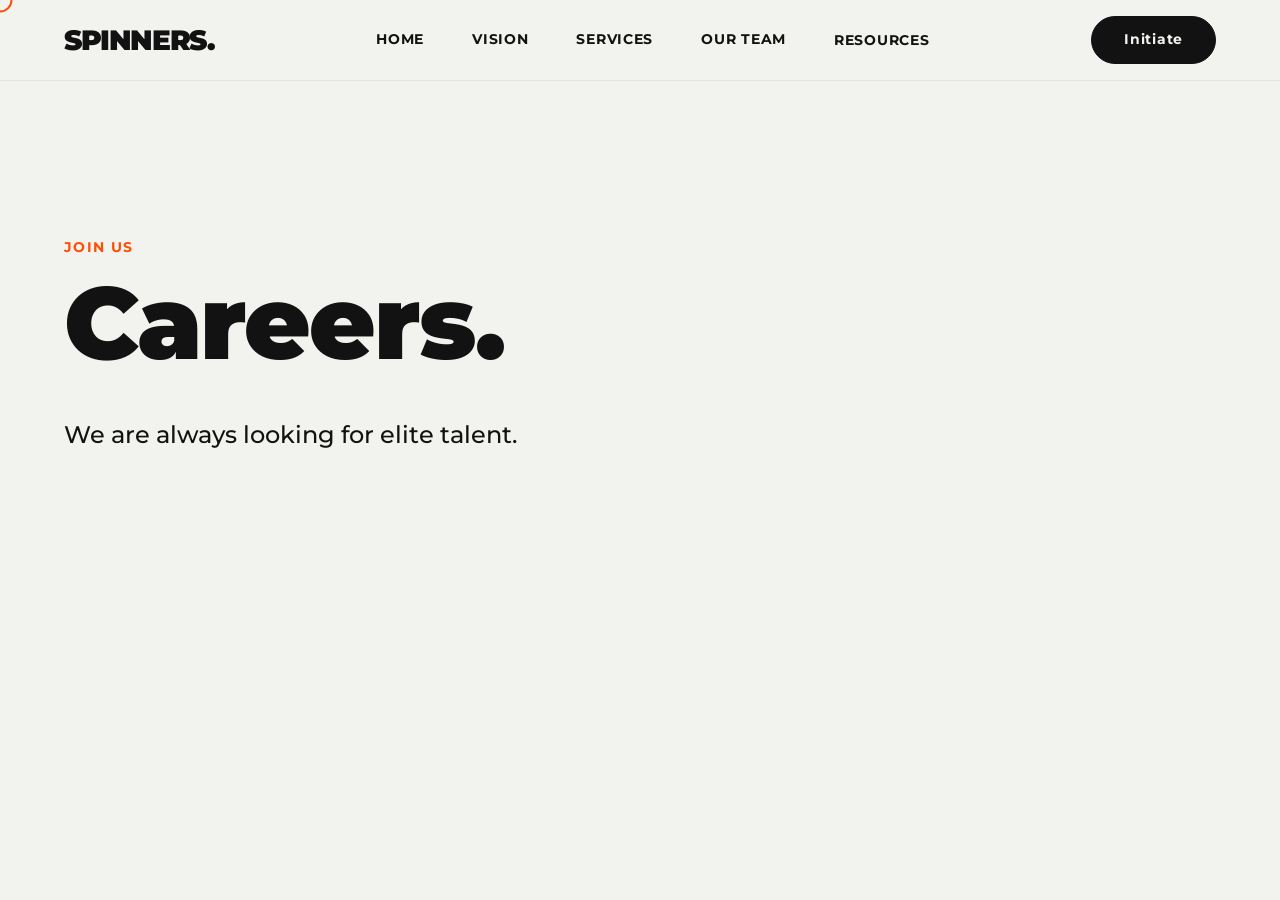
==== careers.html @ 2cc2b415 "First Commit" ====
﻿<!DOCTYPE html>
<html lang="en">
<head>
    <meta charset="UTF-8">
    <meta name="viewport" content="width=device-width, initial-scale=1.0">
    <title>Careers | Spinners</title>
    <link href="https://fonts.googleapis.com/css2?family=Montserrat:wght@500;700;800;900&display=swap" rel="stylesheet">
    <link rel="icon" type="image/svg+xml" href="favicon2.svg">
    <link rel="stylesheet" href="style.css">
</head>
<body>
    <div class="custom-cursor" id="custom-cursor"></div>
    <nav id="navbar">
        <div class="container nav-content">
            <a href="index.html" class="logo">Spinners.</a>
            <div class="nav-links">
                <a href="index.html">Home</a>
                <a href="index.html#vision">Vision</a>
                <a href="index.html#services">Services</a>
                <a href="index.html#team">Our Team</a>
                <div class="dropdown">
                    <a>Resources</a>
                    <div class="dropdown-menu">
                        <a href="journal.html">Journal</a>
                        <a href="careers.html">Careers</a>
                        <a href="gallery.html">Agency Gallery</a>
                    </div>
                </div>
            </div>
            <div class="nav-actions" style="display: flex; align-items: center; gap: 1.5rem;">
                <a href="index.html#contact" class="btn-editorial btn-solid" style="padding: 0.75rem 2rem; font-size: 0.9rem;">Initiate</a>
                <div class="menu-toggle" id="mobile-menu">â˜°</div>
            </div>
        </div>
    </nav>
    <main>
        <section class="hero container" style="min-height: 50vh; justify-content: flex-end;">
            <div class="hero-grid" style="grid-template-columns: 1fr;">
                <div>
                    <span class="label-text">Join Us</span>
                    <h1 class="huge-title">Careers.</h1>
                    <p class="lead" style="margin-top: 3rem;">We are always looking for elite talent.</p>
                </div>
            </div>
        </section>
    </main>
    <script src="main.js"></script>
</body>
</html>
---- style.css ----
:root {
    --bg-color: #f2f2ee;
    --text-primary: #121212;
    --text-secondary: #5a5a57;
    --accent: #ff4e00;
    --border: #121212; 
    --font-main: 'Montserrat', -apple-system, sans-serif;
    --transition: all 0.5s cubic-bezier(0.19, 1, 0.22, 1);
}

* {
    margin: 0;
    padding: 0;
    box-sizing: border-box;
    -webkit-font-smoothing: antialiased;
    cursor: none; /* Custom cursor override */
}

/* Custom Cursor */
.custom-cursor {
    width: 25px;
    height: 25px;
    border: 2px solid var(--accent);
    border-radius: 50%;
    position: fixed;
    pointer-events: none;
    z-index: 10000;
    transform: translate(-50%, -50%);
    transition: width 0.2s, height 0.2s, background-color 0.2s;
}

.custom-cursor.hovering {
    width: 60px;
    height: 60px;
    background-color: rgba(255, 78, 0, 0.2);
    border-color: transparent;
}

html {
    scroll-behavior: smooth;
    font-size: 16px;
}

body {
    background-color: var(--bg-color);
    color: var(--text-primary);
    font-family: var(--font-main);
    line-height: 1.5;
    overflow-x: hidden;
}

/* Base Clean Layout */
.container {
    max-width: 1440px;
    margin: 0 auto;
    padding: 0 4rem;
}

section {
    padding: 10rem 0;
}

/* Alternating Section Backgrounds */
.section-white {
    background-color: #ffffff;
}

.section-offwhite {
    background-color: var(--bg-color);
}

/* Typography Scale */
h1, h2, h3, h4, h5, h6 {
    font-weight: 900;
    letter-spacing: -0.02em;
    color: var(--text-primary);
}

.huge-title {
    font-size: clamp(4rem, 8vw, 7rem);
    line-height: 0.95;
    margin-bottom: 2rem;
}

.section-title {
    font-size: clamp(3rem, 5vw, 4.5rem);
    line-height: 1.05;
    margin-bottom: 2rem;
}

.label-text {
    font-size: 0.85rem;
    font-weight: 700;
    text-transform: uppercase;
    letter-spacing: 0.1em;
    color: var(--accent);
    display: block;
    margin-bottom: 1rem;
}

p.lead {
    font-size: 1.5rem;
    font-weight: 500;
    line-height: 1.3;
    max-width: 600px;
}

/* Navigation */
nav {
    position: fixed;
    top: 0;
    width: 100%;
    z-index: 1000;
    background: var(--bg-color);
    box-shadow: 0 1px 0 rgba(0,0,0,0.05);
    transition: var(--transition);
}

.nav-content {
    display: flex;
    justify-content: space-between;
    align-items: center;
    height: 80px;
}

.logo {
    font-size: 1.75rem;
    font-weight: 900;
    letter-spacing: -0.05em;
    color: var(--text-primary);
    text-decoration: none;
    text-transform: uppercase;
}

.nav-links {
    display: flex;
    gap: 3rem;
    align-items: center;
}

.nav-links > div {
    position: relative;
}

.nav-links a {
    color: var(--text-primary);
    text-decoration: none;
    font-size: 0.9rem;
    font-weight: 700;
    text-transform: uppercase;
    letter-spacing: 0.05em;
    transition: var(--transition);
    cursor: pointer;
}

/* Dropdown styling */
.dropdown {
    position: relative;
}

.dropdown-menu {
    position: absolute;
    top: 100%;
    left: 0;
    background: var(--bg-color);
    border: 1px solid rgba(0,0,0,0.05);
    border-top: none;
    min-width: 200px;
    display: flex;
    flex-direction: column;
    opacity: 0;
    pointer-events: none;
    transform: translateY(-10px);
    transition: var(--transition);
    box-shadow: 0 10px 30px rgba(0,0,0,0.05);
}

.dropdown:hover .dropdown-menu {
    opacity: 1;
    pointer-events: auto;
    transform: translateY(0);
}

.dropdown-menu a {
    padding: 1rem 1.5rem;
    border-bottom: 1px solid rgba(0,0,0,0.05);
    text-transform: none;
    font-size: 0.95rem;
}

.dropdown-menu a:last-child {
    border-bottom: none;
}

.dropdown-menu a:hover {
    background: var(--text-primary);
    color: var(--bg-color);
}

.nav-links a:hover {
    color: var(--accent);
}

/* Mobile Menu Toggle */
.menu-toggle {
    display: none;
    font-size: 2rem;
    cursor: pointer;
    font-weight: 700;
}

/* Magnetic Button (Clean Style) */
.btn-editorial {
    display: inline-flex;
    align-items: center;
    justify-content: center;
    padding: 1.25rem 2.5rem;
    background: var(--bg-color);
    color: var(--text-primary);
    border: 1px solid var(--border);
    border-radius: 50px;
    font-weight: 700;
    font-size: 1rem;
    text-decoration: none;
    letter-spacing: 0.05em;
    transition: background 0.3s, color 0.3s, transform 0.2s cubic-bezier(0.25, 0.46, 0.45, 0.94);
    position: relative;
    z-index: 10;
}

.btn-editorial:hover {
    background: var(--accent);
    color: white;
    border-color: var(--accent);
}

.btn-solid {
    background: var(--text-primary);
    color: var(--bg-color);
}

/* Hero Asymmetrical */
.hero {
    min-height: 100vh;
    padding-top: 120px;
    display: flex;
    flex-direction: column;
    justify-content: center;
}

.hero-grid {
    display: grid;
    grid-template-columns: 2fr 1fr;
    gap: 4rem;
    align-items: end;
}

.hero-image-block {
    width: 100%;
    height: 60vh;
    background: var(--text-primary);
    position: relative;
    overflow: hidden;
}

.hero-image-block img {
    width: 100%;
    height: 100%;
    object-fit: cover;
    filter: grayscale(100%);
    opacity: 0.8;
}

/* Capabilities (Row Style) */
.capabilities-list {
    display: flex;
    flex-direction: column;
    gap: 3rem;
}

.capability-row {
    display: grid;
    grid-template-columns: 1fr 2fr;
    gap: 2rem;
    padding-top: 3rem;
    border-top: 1px solid rgba(0,0,0,0.1);
    align-items: flex-start;
}

.capability-row h3 {
    font-size: 2rem;
    margin-bottom: 0.5rem;
}

.capability-row span.label-text {
    font-size: 1.5rem;
    color: var(--accent);
    margin-bottom: 1rem;
}

.capability-row p {
    font-size: 1.25rem;
    color: var(--text-secondary);
    line-height: 1.6;
}

/* Minds Behind Code (New layout) */
.metrics-stack {
    display: flex;
    flex-direction: column;
    gap: 3rem;
    margin-top: 4rem;
}

.metric-row {
    display: flex;
    justify-content: space-between;
    align-items: center;
    padding-bottom: 2rem;
    border-bottom: 1px solid rgba(0,0,0,0.1);
}

.metric-number {
    font-size: clamp(3rem, 10vw, 8rem);
    font-weight: 900;
    color: var(--accent);
    line-height: 1;
    letter-spacing: -0.04em;
}

.metric-label {
    font-weight: 700;
    font-size: 1.5rem;
    text-transform: uppercase;
}

/* Founders / Team Section */
.team-grid {
    display: grid;
    grid-template-columns: repeat(3, 1fr);
    gap: 3rem;
    margin-top: 4rem;
}

.team-card img {
    width: 100%;
    aspect-ratio: 4/5;
    object-fit: cover;
    border-radius: 20px;
    margin-bottom: 1.5rem;
    filter: grayscale(100%);
    transition: var(--transition);
}

.team-card:hover img {
    filter: grayscale(0%);
}

.team-card h3 {
    font-size: 1.5rem;
    margin-bottom: 0.25rem;
}

.team-card p {
    color: var(--accent);
    font-weight: 700;
    text-transform: uppercase;
    font-size: 0.85rem;
    letter-spacing: 0.05em;
}

/* Resources Split */
.resource-grid {
    display: grid;
    grid-template-columns: 1fr 1fr 1fr;
    gap: 3rem;
    margin-top: 4rem;
}

.resource-card {
    background: #fff;
    border-radius: 20px;
    overflow: hidden;
    box-shadow: 0 20px 40px rgba(0,0,0,0.03);
    display: flex;
    flex-direction: column;
    transition: var(--transition);
}

.resource-card:hover {
    transform: translateY(-5px);
    box-shadow: 0 30px 60px rgba(0,0,0,0.08);
}

.resource-card img {
    width: 100%;
    aspect-ratio: 16/9;
    object-fit: cover;
}

.resource-card:hover img {
    filter: grayscale(0%);
}

.resource-card-content {
    padding: 2rem;
}

.resource-card h3 {
    font-size: 1.5rem;
    margin-bottom: 1rem;
}

/* Marquee */
.marquee-container {
    overflow: hidden;
    padding: 3rem 0;
    background: #fff;
    color: var(--text-primary);
}

.marquee-content {
    display: flex;
    white-space: nowrap;
    animation: marquee 20s linear infinite;
    gap: 4rem;
}

.marquee-item {
    font-size: 2rem;
    font-weight: 900;
    text-transform: uppercase;
    letter-spacing: 0.05em;
    display: flex;
    align-items: center;
    gap: 4rem;
}

.marquee-item::after {
    content: '';
    display: inline-block;
    width: 20px;
    height: 20px;
    background-color: var(--accent);
    border-radius: 50%;
}

@keyframes marquee {
    from { transform: translateX(0); }
    to { transform: translateX(-50%); }
}

/* Footer */
footer {
    padding: 8rem 0;
    background: var(--text-primary);
    color: #fff;
}

.footer-grid {
    display: grid;
    grid-template-columns: 2fr 1fr 1fr 1fr;
    gap: 4rem;
}

.footer-link {
    display: block;
    color: rgba(255,255,255,0.7);
    text-decoration: none;
    font-weight: 500;
    margin-bottom: 1rem;
    transition: color 0.3s;
}

.footer-link:hover {
    color: var(--accent);
}

.footer-grid .logo {
    color: #fff;
}

/* Back to Top Button */
#back-to-top {
    position: fixed;
    bottom: 30px;
    right: 30px;
    width: 50px;
    height: 50px;
    border-radius: 50%;
    background: var(--accent);
    color: #fff;
    border: none;
    font-size: 1.5rem;
    font-weight: 900;
    display: flex;
    align-items: center;
    justify-content: center;
    cursor: pointer;
    opacity: 0;
    pointer-events: none;
    z-index: 999;
    transition: var(--transition);
    box-shadow: 0 10px 20px rgba(255, 78, 0, 0.3);
}

#back-to-top.visible {
    opacity: 1;
    pointer-events: auto;
    bottom: 40px;
}

#back-to-top:hover {
    transform: translateY(-5px);
    background: var(--text-primary);
    box-shadow: 0 15px 25px rgba(0, 0, 0, 0.2);
}

/* Media Queries */
@media (max-width: 1024px) {
    .container { padding: 0 2rem; }
    .hero { padding-top: 120px; min-height: auto; }
    .hero-grid { grid-template-columns: 1fr; gap: 3rem; }
    .huge-title { font-size: clamp(3rem, 8vw, 4.5rem); }
    .section-title { font-size: clamp(2.5rem, 6vw, 3.5rem); }
    .resource-grid { grid-template-columns: 1fr; gap: 2rem; }
    .team-grid { grid-template-columns: 1fr 1fr; gap: 2rem; }
    .capability-row { grid-template-columns: 1fr; padding-top: 2rem; gap: 1rem; }
    
    .menu-toggle { display: block; }
    .nav-content { position: relative; }
    .nav-links { 
        display: none; 
        flex-direction: column;
        position: absolute;
        top: 80px;
        left: 0;
        width: 100%;
        background: var(--bg-color);
        padding: 2rem 0;
        box-shadow: 0 20px 40px rgba(0,0,0,0.05);
        align-items: center;
        gap: 2rem;
    }
    .nav-links.active { display: flex; }
    
    .hero-image-block { height: 40vh; }
    
    /* Only hero/contact buttons should be full width on mobile */
    .hero .btn-editorial, #contact .btn-editorial { 
        padding: 1rem 2rem; 
        font-size: 1rem; 
        width: 100%; 
        justify-content: center; 
        margin-bottom: 1rem;
    }
    
    .nav-content .btn-editorial {
        padding: 0.5rem 1.25rem !important;
        font-size: 0.8rem !important;
        width: auto;
        margin-bottom: 0;
    }
}

@media (max-width: 768px) {
    section { padding: 5rem 0; }
    .team-grid { grid-template-columns: 1fr; }
    .metric-row { flex-direction: column; align-items: flex-start; gap: 0.5rem; padding-bottom: 1.5rem; }
    .footer-grid { grid-template-columns: 1fr; gap: 2.5rem; }
    .marquee-item { font-size: 1.5rem; gap: 2rem; }
}
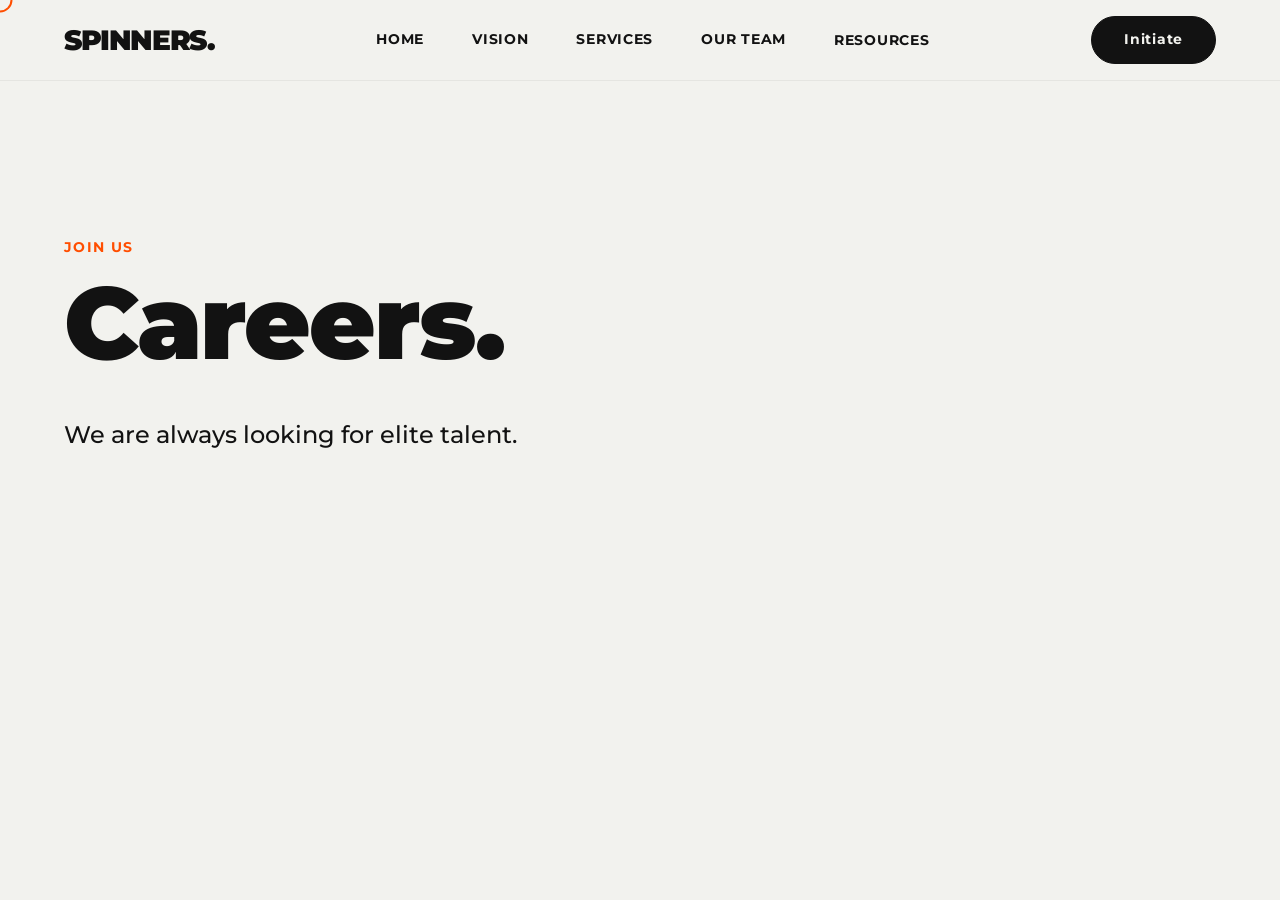
==== commit 69847303: "Added Sitemap.xml, Preview Image, and Preloader Animation" ====
--- a/careers.html
+++ b/careers.html
@@ -1,9 +1,28 @@
-﻿<!DOCTYPE html>
+<!DOCTYPE html>
 <html lang="en">
 <head>
     <meta charset="UTF-8">
     <meta name="viewport" content="width=device-width, initial-scale=1.0">
+
     <title>Careers | Spinners</title>
+    <meta name="title" content="Careers | Spinners">
+    <meta name="description" content="Join the Spinners team. We are always looking for elite engineers, designers, and AI specialists to help build world-class digital products.">
+    <meta name="keywords" content="Spinners careers, software jobs, engineering jobs, AI jobs, design jobs, tech agency hiring">
+
+    <meta property="og:type" content="website">
+    <meta property="og:url" content="https://spinnerz.tech/careers.html">
+    <meta property="og:title" content="Careers | Spinners">
+    <meta property="og:description" content="Join the Spinners team. We are always looking for elite engineers, designers, and AI specialists.">
+    <meta property="og:image" content="https://spinnerz.tech/preview.png">
+
+    <meta property="twitter:card" content="summary_large_image">
+    <meta property="twitter:url" content="https://spinnerz.tech/careers.html">
+    <meta property="twitter:title" content="Careers | Spinners">
+    <meta property="twitter:description" content="Join the Spinners team. We are always looking for elite engineers, designers, and AI specialists.">
+    <meta property="twitter:image" content="https://spinnerz.tech/preview.png">
+
+    <link rel="preconnect" href="https://fonts.googleapis.com">
+    <link rel="preconnect" href="https://fonts.gstatic.com" crossorigin>
     <link href="https://fonts.googleapis.com/css2?family=Montserrat:wght@500;700;800;900&display=swap" rel="stylesheet">
     <link rel="icon" type="image/svg+xml" href="favicon2.svg">
     <link rel="stylesheet" href="style.css">
@@ -29,7 +48,7 @@
             </div>
             <div class="nav-actions" style="display: flex; align-items: center; gap: 1.5rem;">
                 <a href="index.html#contact" class="btn-editorial btn-solid" style="padding: 0.75rem 2rem; font-size: 0.9rem;">Initiate</a>
-                <div class="menu-toggle" id="mobile-menu">â˜°</div>
+                <div class="menu-toggle" id="mobile-menu">&#9776;</div>
             </div>
         </div>
     </nav>
